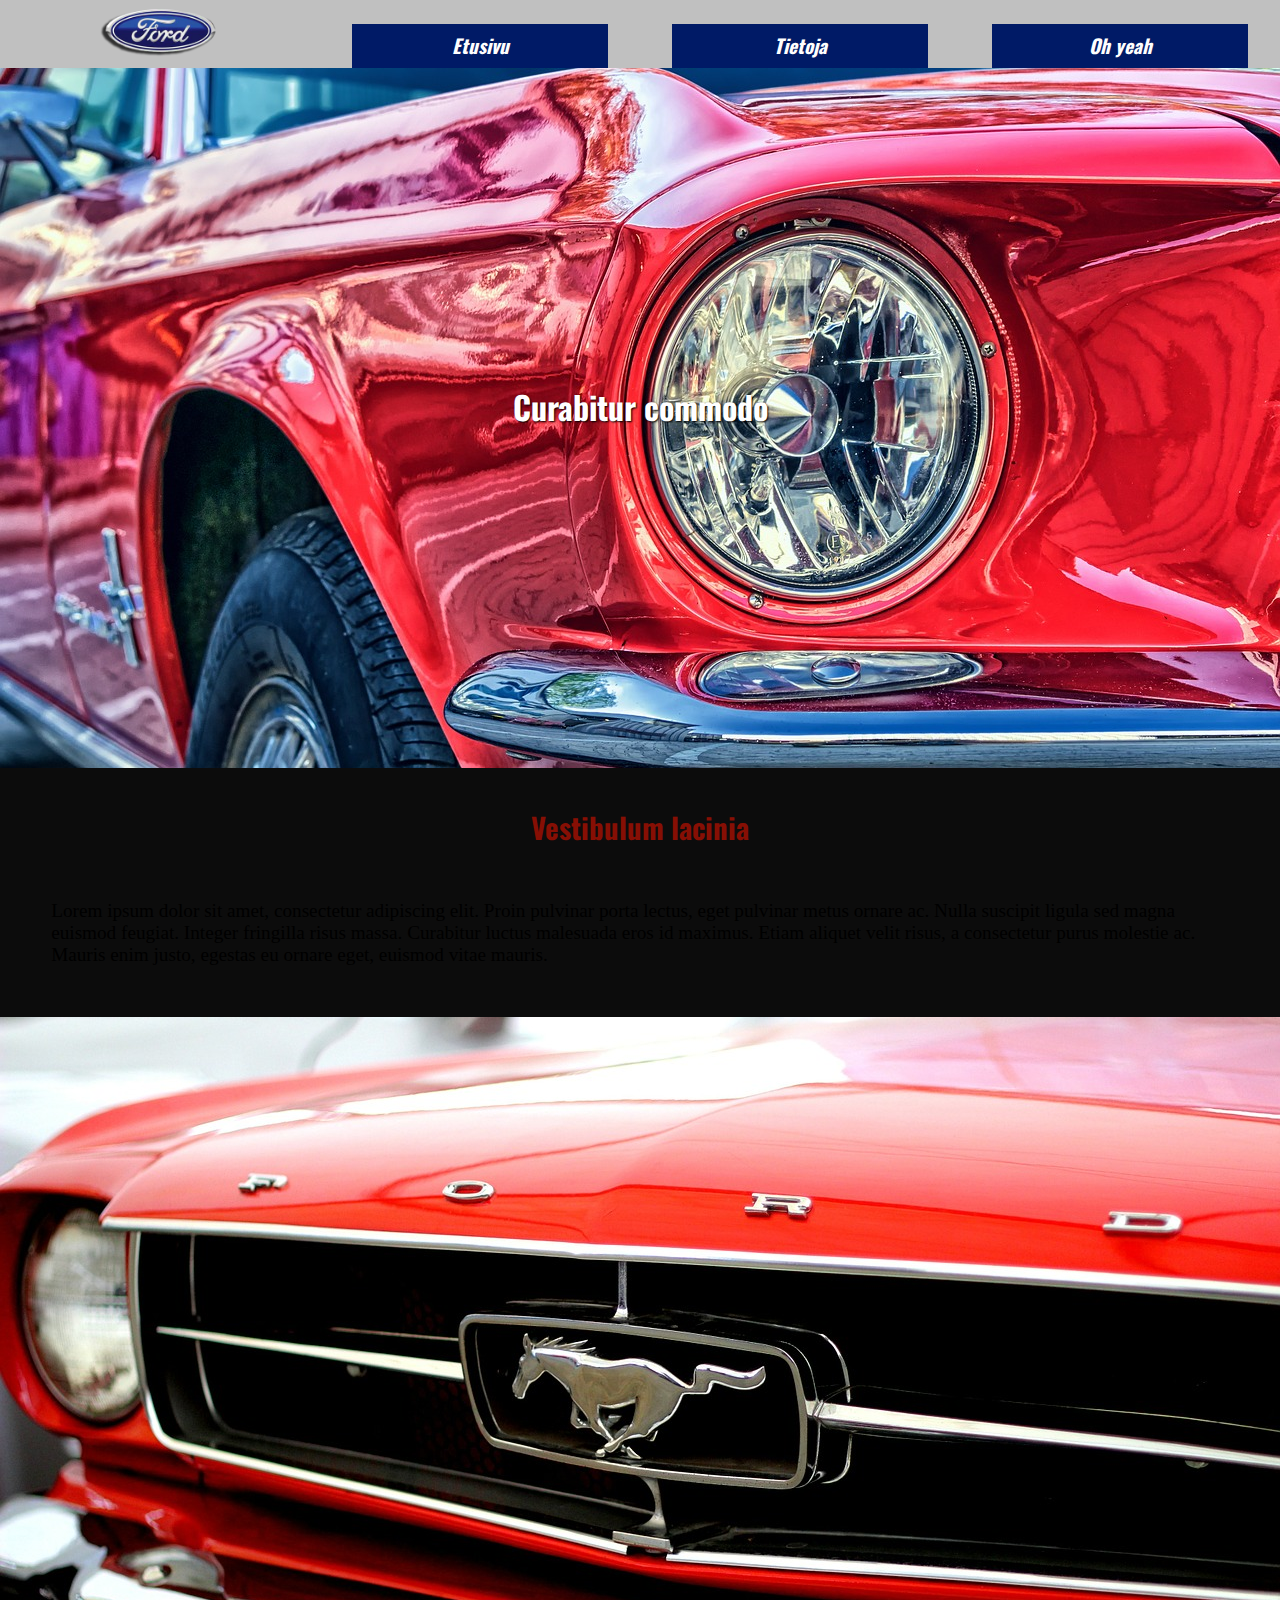
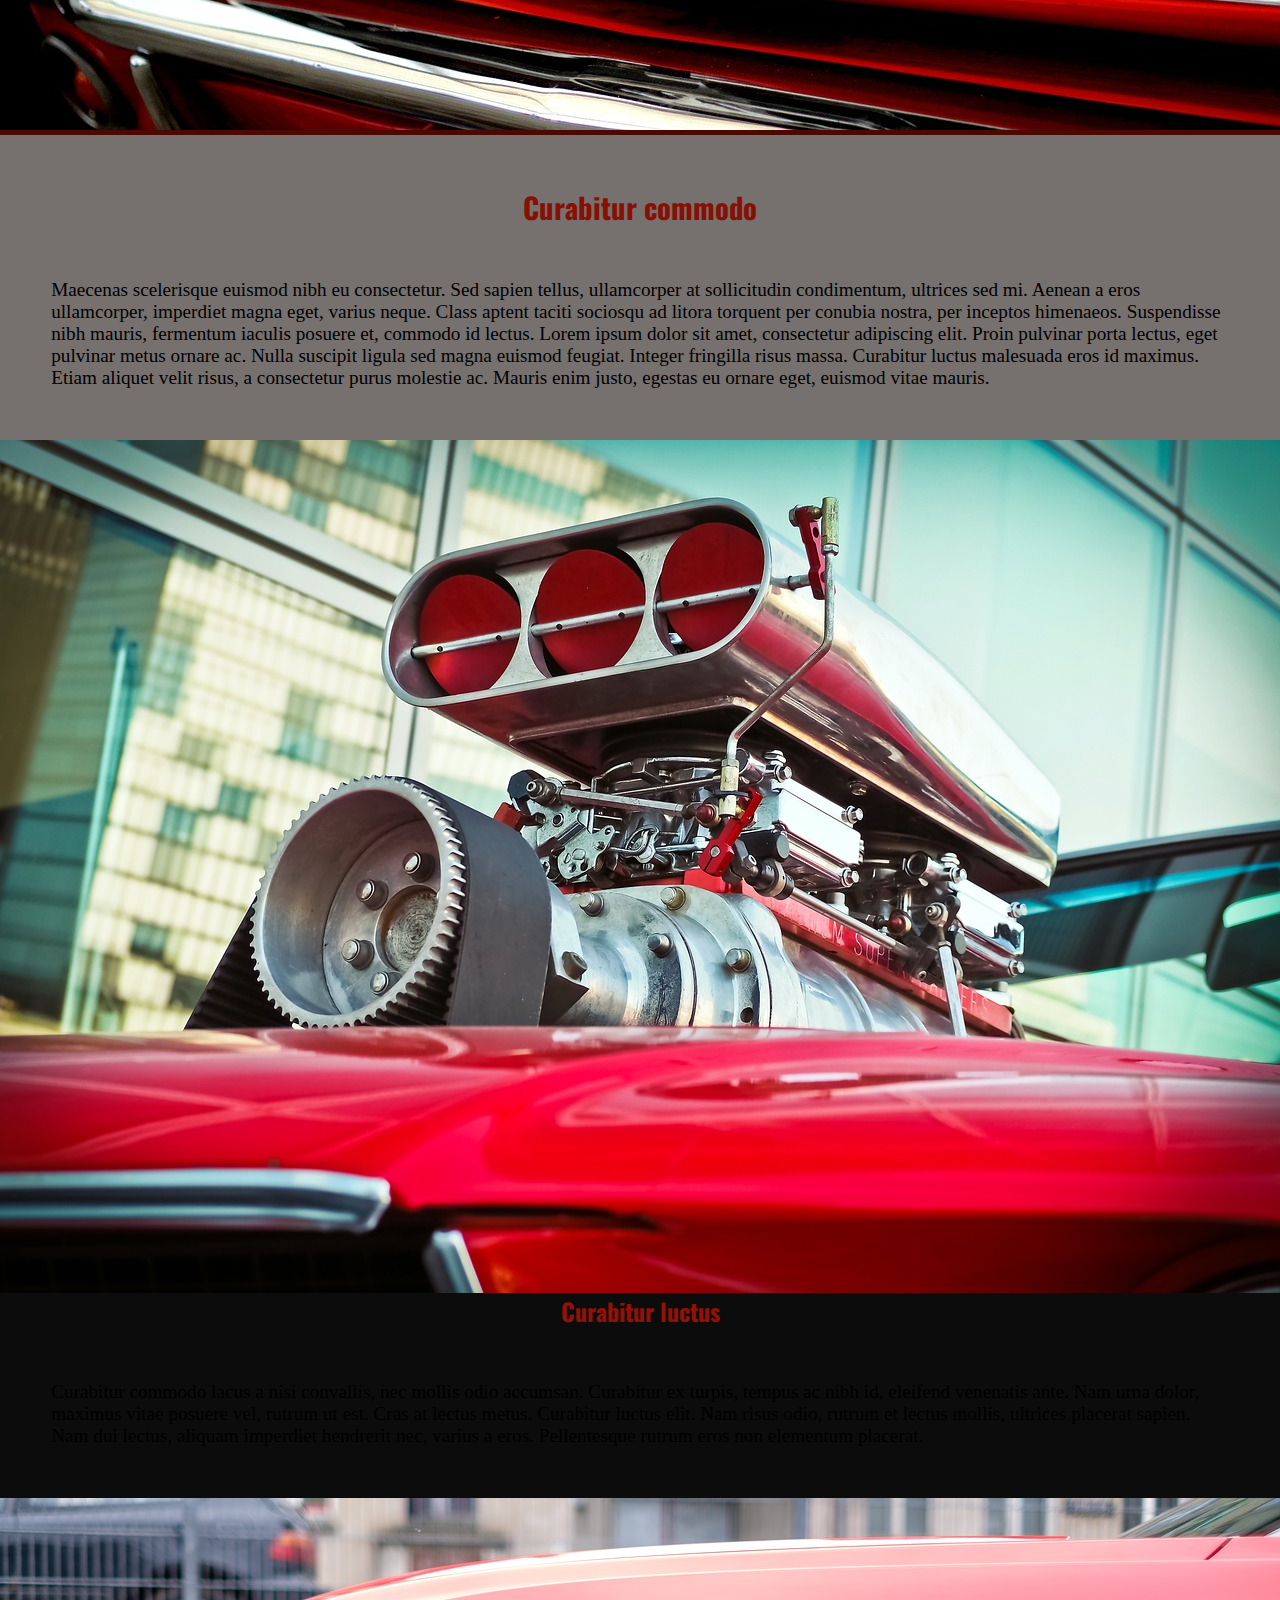
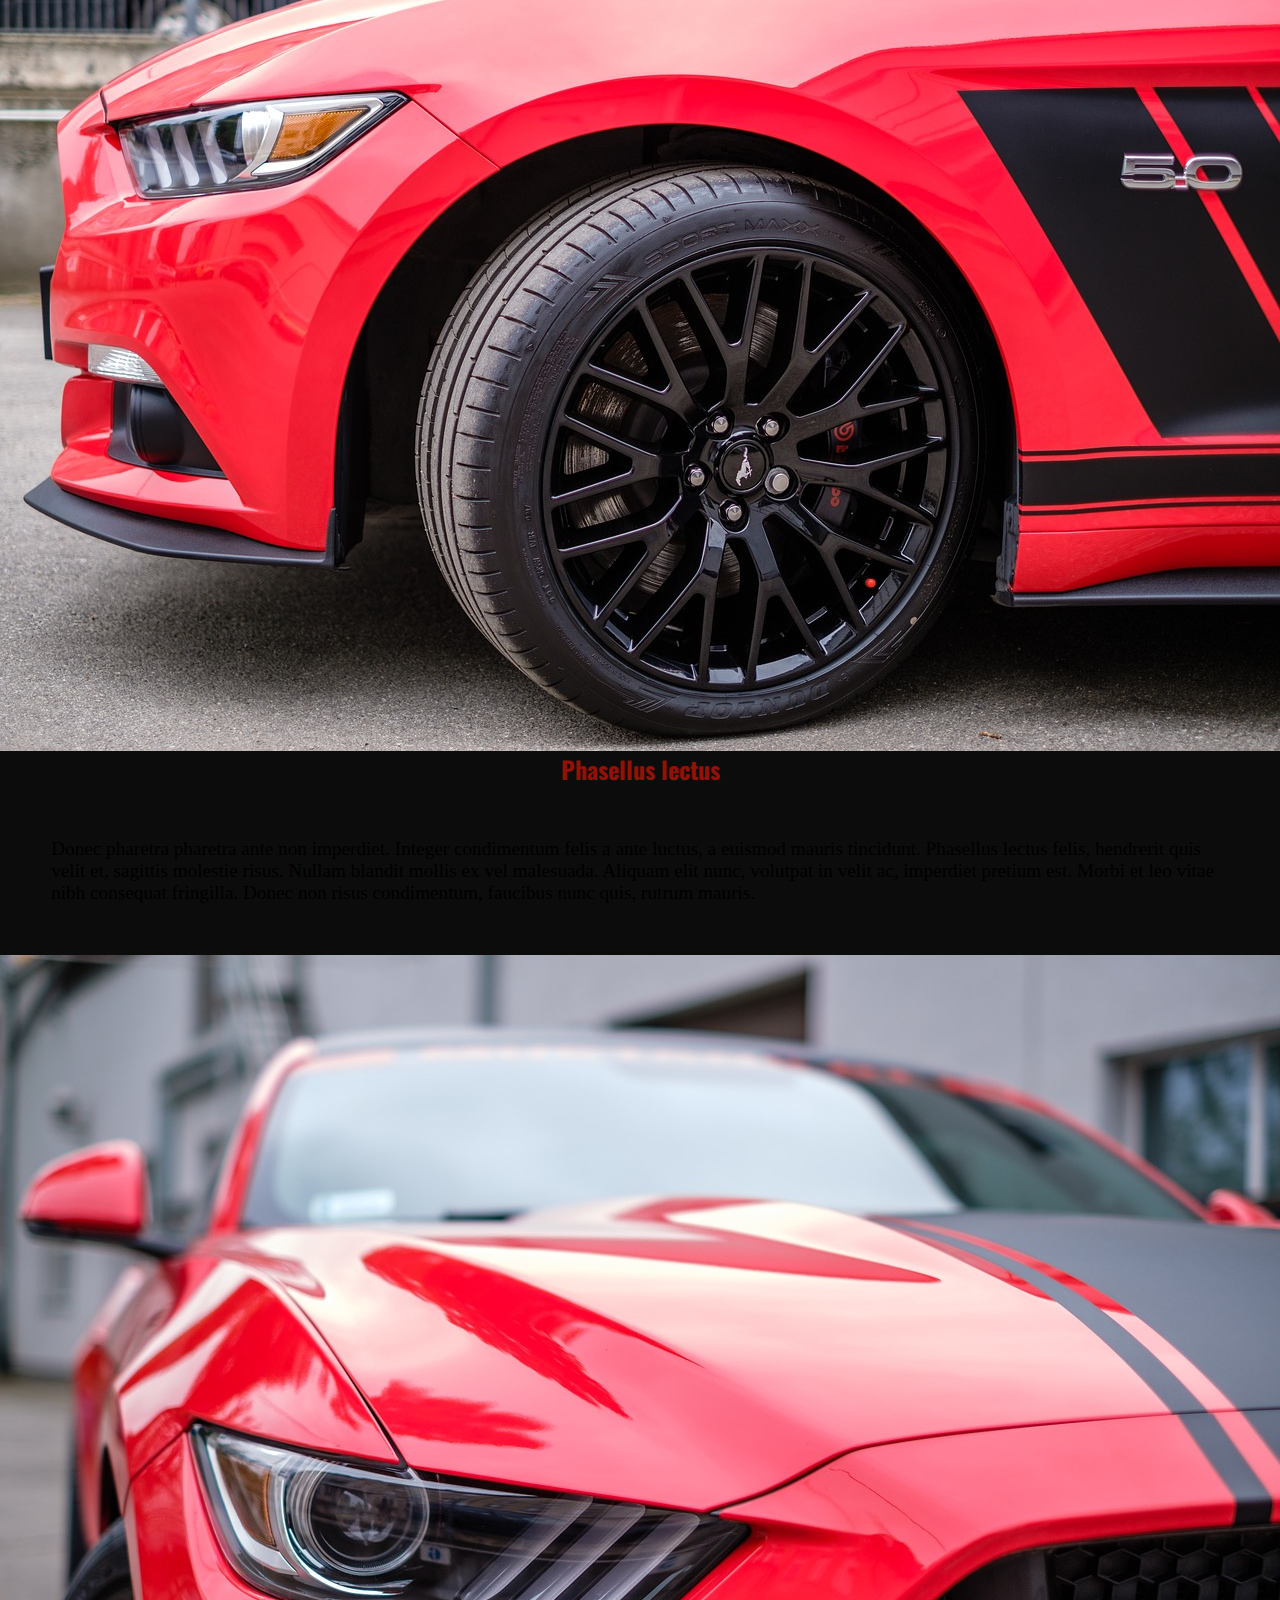
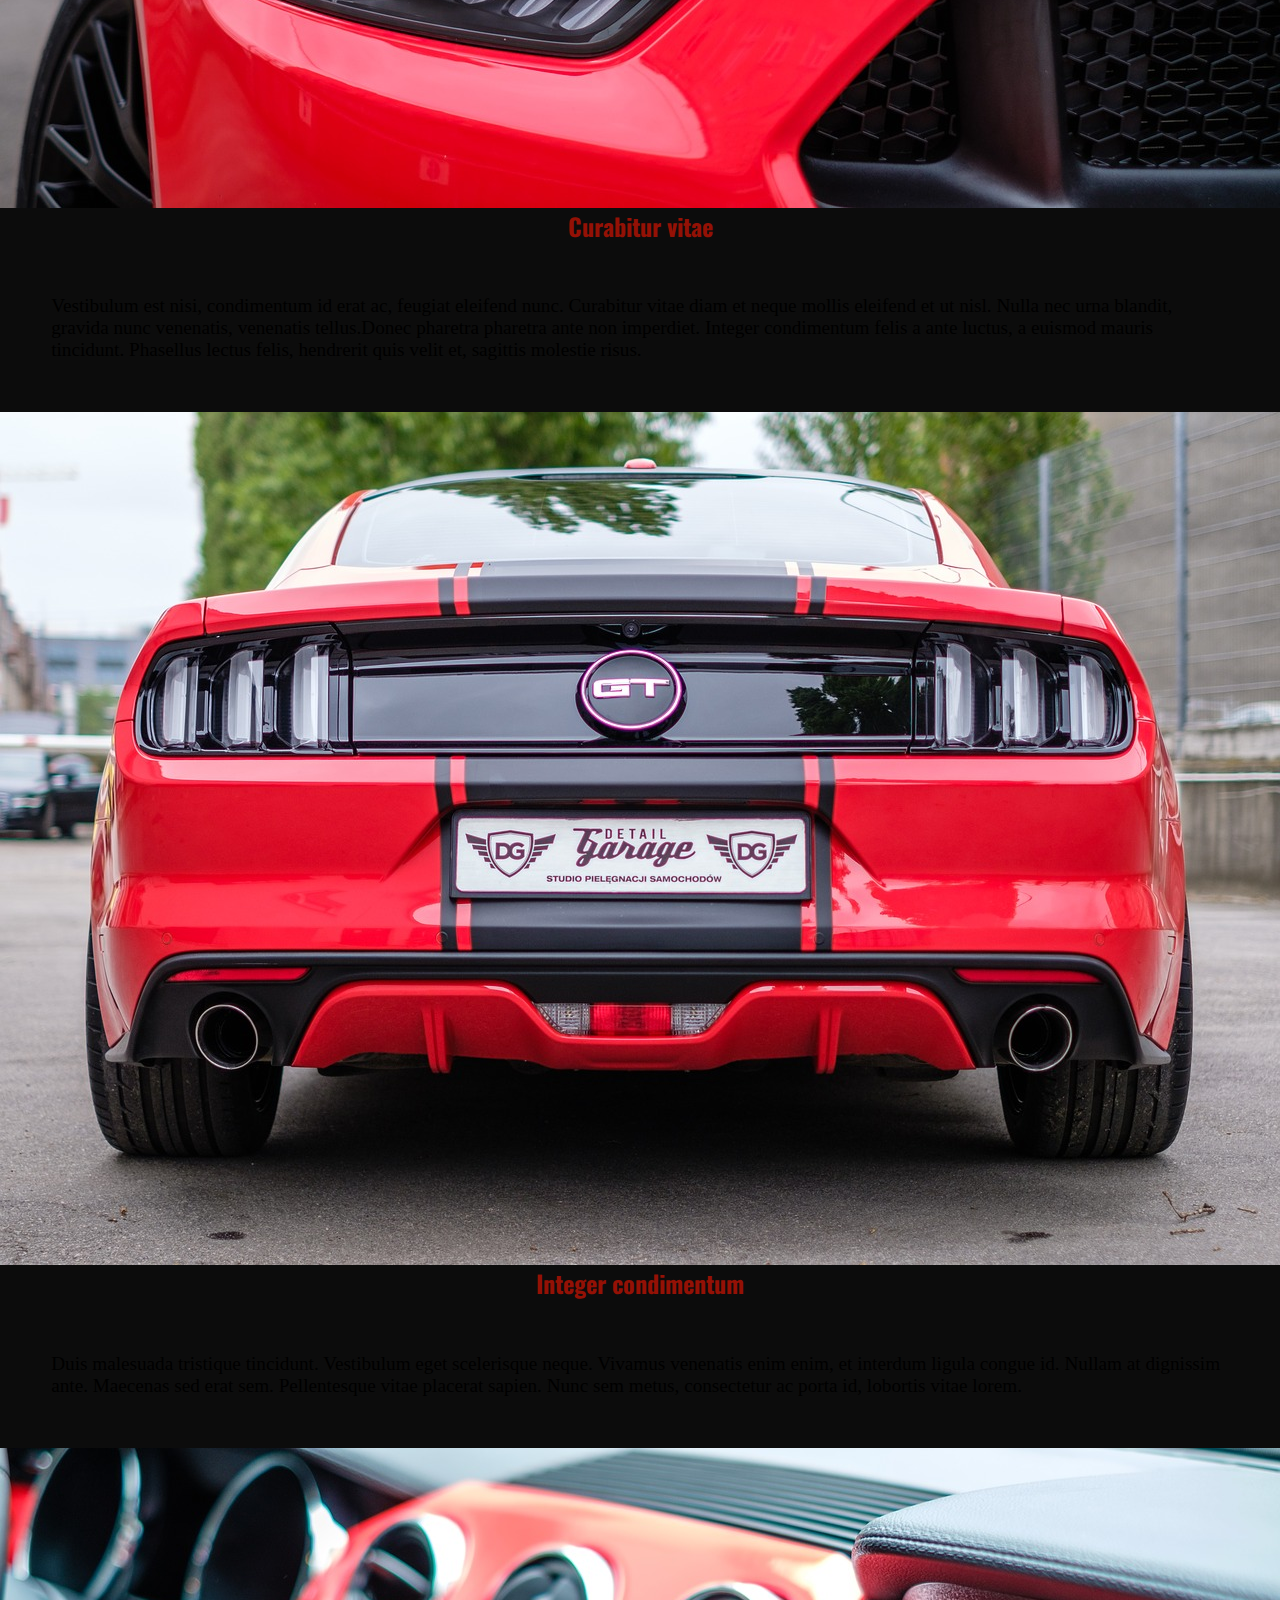
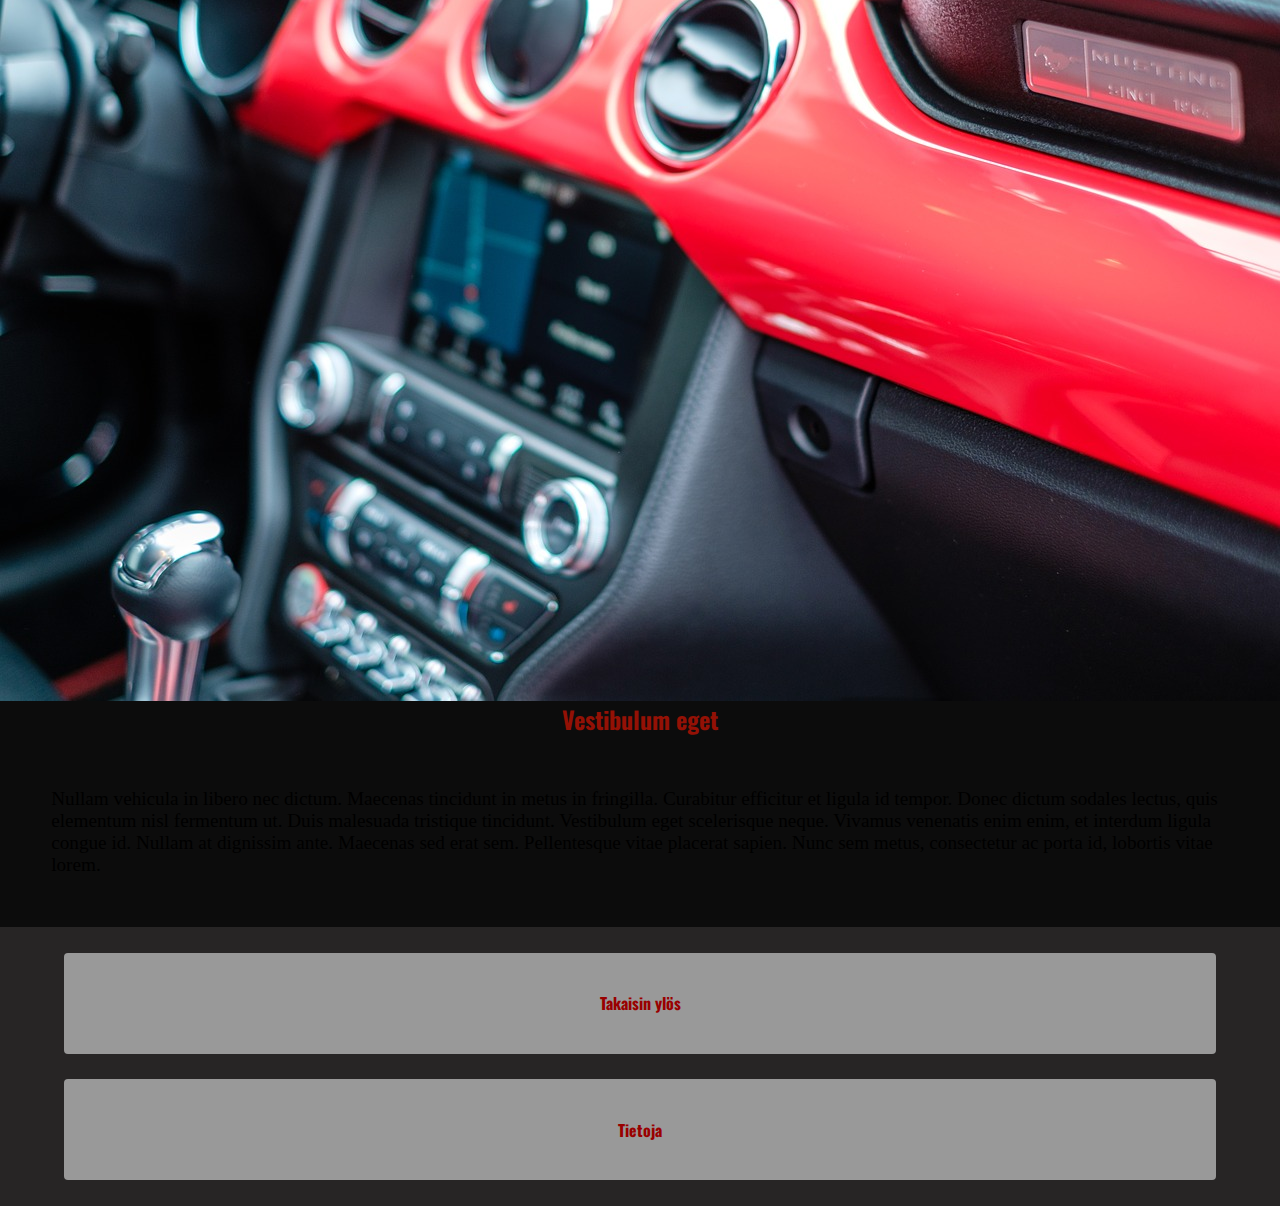
==== harkat/harkka_39.html @ 69d7d7a1 "harkka_39 alkua" ====
<!DOCTYPE html>
<html lang="en">
<head>
    <title>Harkka</title>
    <meta charset="UTF-8">
    <meta name="viewport" content="width=device-width, initial-scale=1">
    <link rel="stylesheet" href="harkka_39.css">
    <link href="https://fonts.googleapis.com/css?family=Oswald" rel="stylesheet">
</head>

<body>

    <nav>
      <ul>
        <li id="li-img"><a id="first-a" href=""><img src="img/ford-logo.png"/></a></li>
        <li><a href="">Etusivu</a></li>
        <li><a href="">Tietoja</a></li>
        <li><a href="">Oh yeah</a></li>
      </ul>
    </nav>

    <header>
        <img src="img/ford-2705402_1280.jpg" alt="ford">
        <h1>Curabitur commodo</h1>
    </header>
<div class="cont">
    <main>
        <img src="img/ford-290615_1280.jpg" alt="ford" />
        <h2>Vestibulum lacinia</h2>
        <p>Lorem ipsum dolor sit amet, consectetur adipiscing elit. Proin pulvinar porta lectus, eget pulvinar metus ornare ac. Nulla suscipit ligula sed magna euismod feugiat. Integer fringilla risus massa. Curabitur luctus malesuada eros id maximus. Etiam aliquet velit risus, a consectetur purus molestie ac. Mauris enim justo, egestas eu ornare eget, euismod vitae mauris.</p>
    </main>

    <aside>
      <h2>Curabitur commodo</h2>
      <p>Maecenas scelerisque euismod nibh eu consectetur. Sed sapien tellus, ullamcorper at sollicitudin condimentum, ultrices sed mi. Aenean a eros ullamcorper, imperdiet magna eget, varius neque. Class aptent taciti sociosqu ad litora torquent per conubia nostra, per inceptos himenaeos. Suspendisse nibh mauris, fermentum iaculis posuere et, commodo id lectus. Lorem ipsum dolor sit amet, consectetur adipiscing elit. Proin pulvinar porta lectus, eget pulvinar metus ornare ac. Nulla suscipit ligula sed magna euismod feugiat. Integer fringilla risus massa. Curabitur luctus malesuada eros id maximus. Etiam aliquet velit risus, a consectetur purus molestie ac. Mauris enim justo, egestas eu ornare eget, euismod vitae mauris.</p>
    </aside>
</div>
<div class="cont-2">
    <article id="a-1">
      <img src="img/ford-1730889_1280.jpg" alt="ford" />
        <h3>Curabitur luctus</h3>
        <p>Curabitur commodo lacus a nisi convallis, nec mollis odio accumsan. Curabitur ex turpis, tempus ac nibh id, eleifend venenatis ante. Nam urna dolor, maximus vitae posuere vel, rutrum ut est. Cras at lectus metus. Curabitur luctus elit. Nam risus odio, rutrum et lectus mollis, ultrices placerat sapien. Nam dui lectus, aliquam imperdiet hendrerit nec, varius a eros. Pellentesque rutrum eros non elementum placerat.</p>
    </article>

    <article id="a-2">
      <img src="img/mustang-2338369_1280.jpg" alt="ford" />
        <h3>Phasellus lectus</h3>
        <p>Donec pharetra pharetra ante non imperdiet. Integer condimentum felis a ante luctus, a euismod mauris tincidunt. Phasellus lectus felis, hendrerit quis velit et, sagittis molestie risus. Nullam blandit mollis ex vel malesuada. Aliquam elit nunc, volutpat in velit ac, imperdiet pretium est. Morbi et leo vitae nibh consequat fringilla. Donec non risus condimentum, faucibus nunc quis, rutrum mauris. </p>
    </article>

    <article id="a-3">
        <img src="img/mustang-2338377_1280.jpg" alt="ford" />
        <h3>Curabitur vitae</h3>
        <p>Vestibulum est nisi, condimentum id erat ac, feugiat eleifend nunc. Curabitur vitae diam et neque mollis eleifend et ut nisl. Nulla nec urna blandit, gravida nunc venenatis, venenatis tellus.Donec pharetra pharetra ante non imperdiet. Integer condimentum felis a ante luctus, a euismod mauris tincidunt. Phasellus lectus felis, hendrerit quis velit et, sagittis molestie risus.</p>
    </article>

    <article id="a-4">
        <img src="img/mustang-2338361_1280.jpg" alt="ford" />
        <h3>Integer condimentum</h3>
        <p>Duis malesuada tristique tincidunt. Vestibulum eget scelerisque neque. Vivamus venenatis enim enim, et interdum ligula congue id. Nullam at dignissim ante. Maecenas sed erat sem. Pellentesque vitae placerat sapien. Nunc sem metus, consectetur ac porta id, lobortis vitae lorem.</p>
    </article>
</div>
    <section>
        <img src="img/mustang-2338382_1280.jpg" alt="ford" />
        <h3>Vestibulum eget</h3>
        <p>Nullam vehicula in libero nec dictum. Maecenas tincidunt in metus in fringilla. Curabitur efficitur et ligula id tempor. Donec dictum sodales lectus, quis elementum nisl fermentum ut. Duis malesuada tristique tincidunt. Vestibulum eget scelerisque neque. Vivamus venenatis enim enim, et interdum ligula congue id. Nullam at dignissim ante. Maecenas sed erat sem. Pellentesque vitae placerat sapien. Nunc sem metus, consectetur ac porta id, lobortis vitae lorem.</p>
    </section>

    <footer>
      <ul>
        <li><a href="">Takaisin ylös</a></li>
        <li><a href="">Tietoja</a></li>
      </ul>
    </footer>

</body>
</html>
---- harkat/harkka_39.css ----
*{
  padding: 0;
  margin: 0;
}
body {
  background: #827c7b;
}
nav {
  width: 100%;
  background: #c0c0c0;
}
nav ul {
  list-style: none;
  margin: 0 auto;
  text-align: center;
  display: flex;
  flex-flow: column nowrap;
}
nav li {
  width: 90%;
  margin: 0 auto;
  padding: 2% 2.5%;
}
#li-img {
  background: none;
  padding: 0;
}
nav img {
  width: 100%;
  margin: 0 auto;
}
#first-a {
  background: none;
  padding:0;
}
nav a {
  display: inline-block;
  background: #001a66;
  padding: 3% 0;
  width: 40%;
  margin: 0 auto;
  border-radius: 50%;
  font-family: 'Oswald', sans-serif;
  text-decoration: none;
  color: #fefefe;
  font-weight: bold;
  font-style: italic;
  font-size: 1.2em;
}
header {
  width: 100%;
  margin: 0 auto;
  text-align: center;
  position: relative;
}
header img {
  width: 100%;
  height: auto;
}
header h1 {
  display: inline-block;
  width: 100%;
  color: white;
  text-shadow: 1px 1px 2px black;
  position: absolute;
  top: 45%;
  left: 0;
  font-family: 'Oswald', sans-serif;
}
main {
  margin: 3% 0 0 0;
  display: flex;
  justify-content: center;
  flex-flow: column;
}
img {
  display: flex;
  width: 100%;
  height: 100%;
}
main img {
  order:3;

}
h2 {
  font-size: 1.8em;
  align-self: center;
  color: #870F04;
  font-family: 'Oswald', sans-serif;
}
h3 {
  font-size: 1.5em;
  align-self: center;
  color:#941105;
  font-family: 'Oswald', sans-serif;
}
main h2 {
  order: 1;
}
main p {
  order: 2;
}
p {
  box-sizing: border-box;
  padding: 4%;
  font-size: 1.2em;
}
aside {
  background-color: #76706f;
  border-top: 5px solid #4a0903;
  display: flex;
  flex-flow: column;
}
aside h2 {
  margin-top: 4%;
}
article {
  display: flex;
  flex-flow: column wrap;
}
section {
  display: flex;
  flex-flow: column wrap;
}
footer {
  width: 100%;
  display: flex;
  background: #272525;
}
footer ul {
  width: 100%;
  list-style-type: none;
}
footer li {
  background: #999999;
  width: 90%;
  padding: 3% 0%;
  margin: 2% auto;
  text-align: center;
  border-radius: 4px;
}
footer a {
  font-family: 'Oswald', sans-serif;
  font-weight: bold;
  text-decoration: none;
  color:#990000;
}
@media only screen and (min-width: 500px) and (max-width: 960px) {
  p {
    font-size: 1.3em;
  }
  nav ul {
    flex-flow: row wrap;
    width: 100%;
  }
  nav li {
    display: inline-flex;
    height: 20%;
    width: 20%;
  }
  #first-a {
    width: 100%;
    padding: 0;
  }
  nav a {
    width: 100%;
    padding: 7% 2%;
    margin: 0;
    font-size: 1em;
  }
  #li-img {
    width: 20%;
  }
  .cont{
    display: flex;
    flex-flow: row nowrap;
    align-content: flex-start;
    background: #76706f;
    border-bottom:  5px solid #4a0903;
  }
  nav img {
    width: 100%;
  }
  main {
    padding: 0;
    margin: 0;
    width: 50%;
    display: flex;
    justify-content: flex-start;
  }
  main img {
    order:1;
    width: 100%;
    height: auto;
  }
  aside {
    border: none;
    width: 50%;
  }
  .cont-2{
    display: flex;
    flex-flow: row wrap;
    background: #827c7b;
    border-bottom:  5px solid #4a0903;
  }
  article {
    width: 50%;
    display: flex;
    flex-flow: column nowrap;
  }
  article p {
    width: 100%;
  }
  article img {
    width: 100%;
    height: auto;
  }
  #a-1 {
    order: 4;
  }
  #a-2 {
    order: 3;
  }
  #a-3 {
    order: 4;
  }
  #a-4 {
    order: 1
  }
}
@media only screen and (min-width: 960px){
  body{
    background: #0c0c0c;
  }
  nav {
    z-index: -2
  }
  nav ul {
    width: 100%;
    list-style: none;
    display: flex;
    padding: 0;
    flex-flow: row nowrap;

  }
  nav li {
    padding: 0;
    width: 20%;
    display: inline-block;
    align-self: flex-end;
  }
  #li-img {
    align-self: flex-start;
    background: none;
    padding: 0;
  }
  nav img {
    width: 50%;
    margin: 0 auto;
  }
  #first-a {
    background: none;
    padding:0;
  }
  nav a {
    display: inline-block;
    background: #001a66;
    width: 100%;
    margin: 0 auto;
    border-radius: 0;
  }
  header {
    max-height: 700px;
    overflow: hidden;
  }
  header img {
    max-width: 100%;
    height: auto;
    margin: -5% auto 5% auto;
  }
}
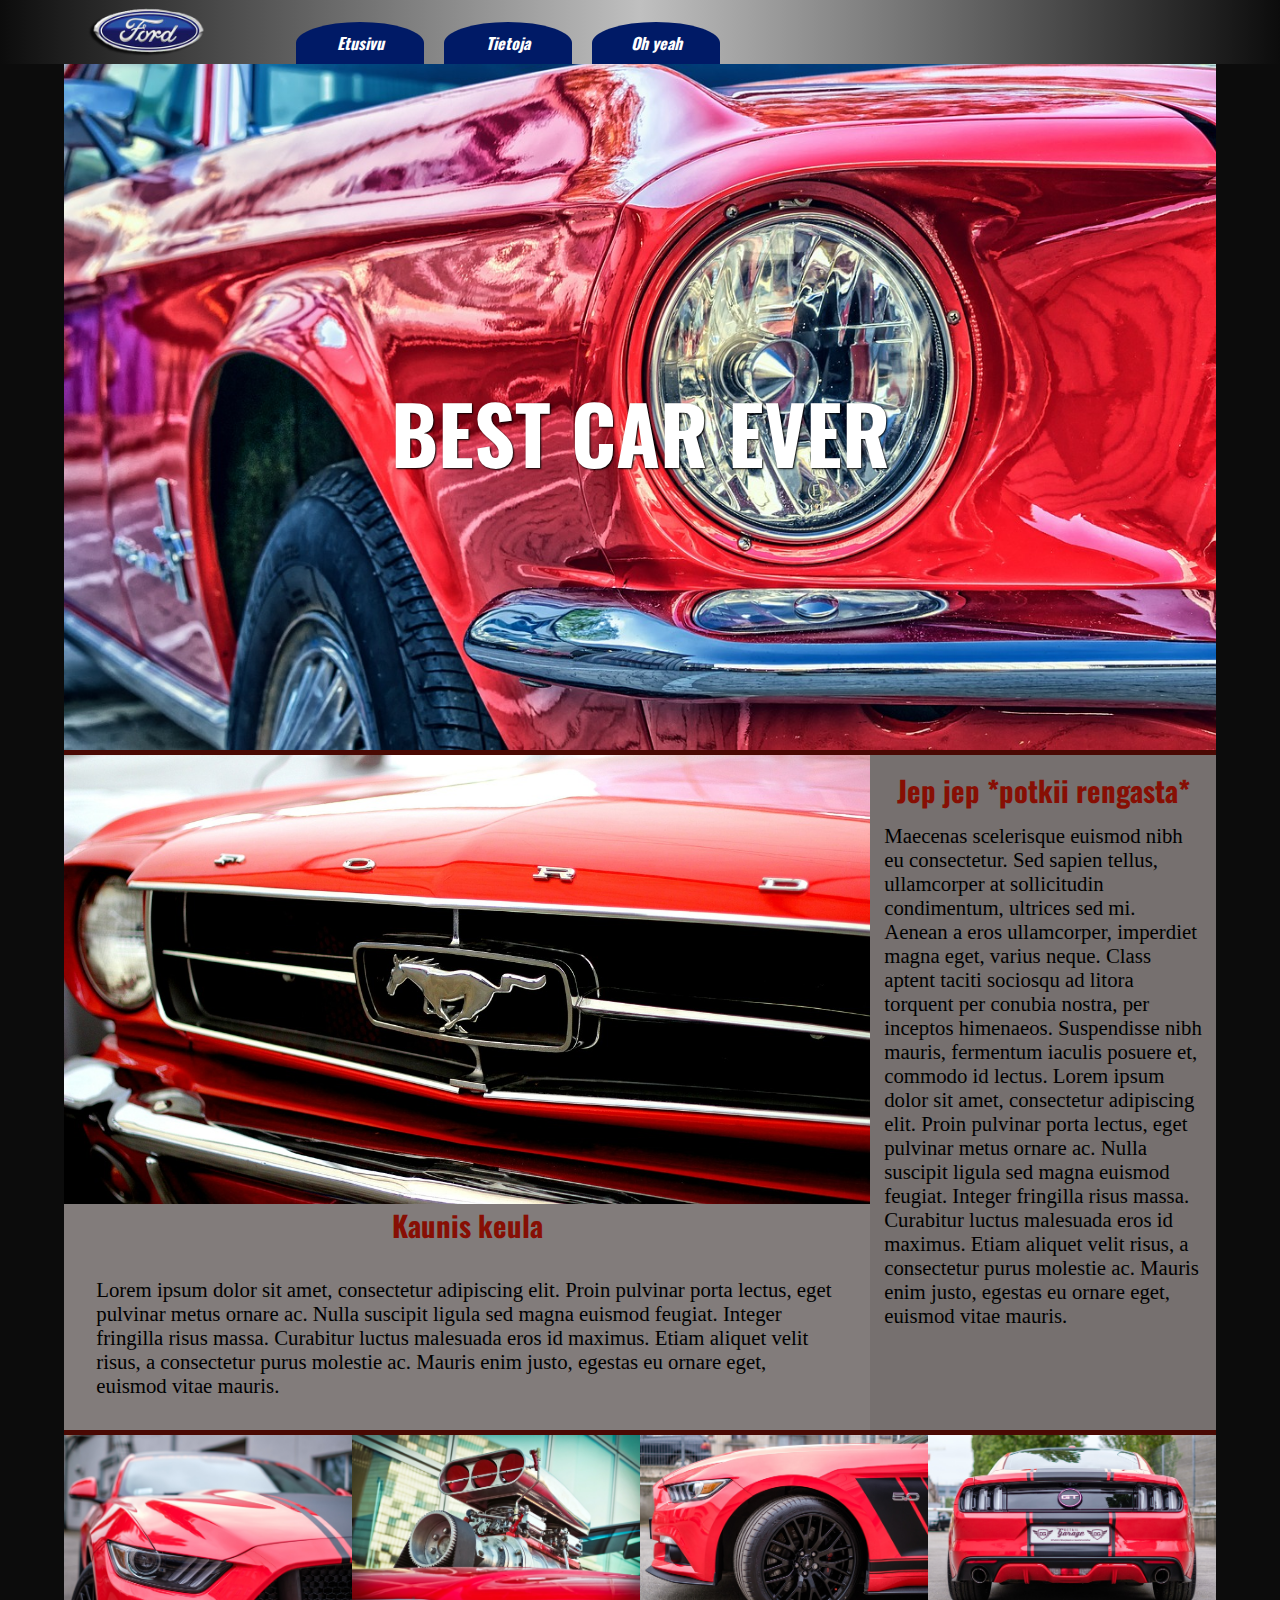
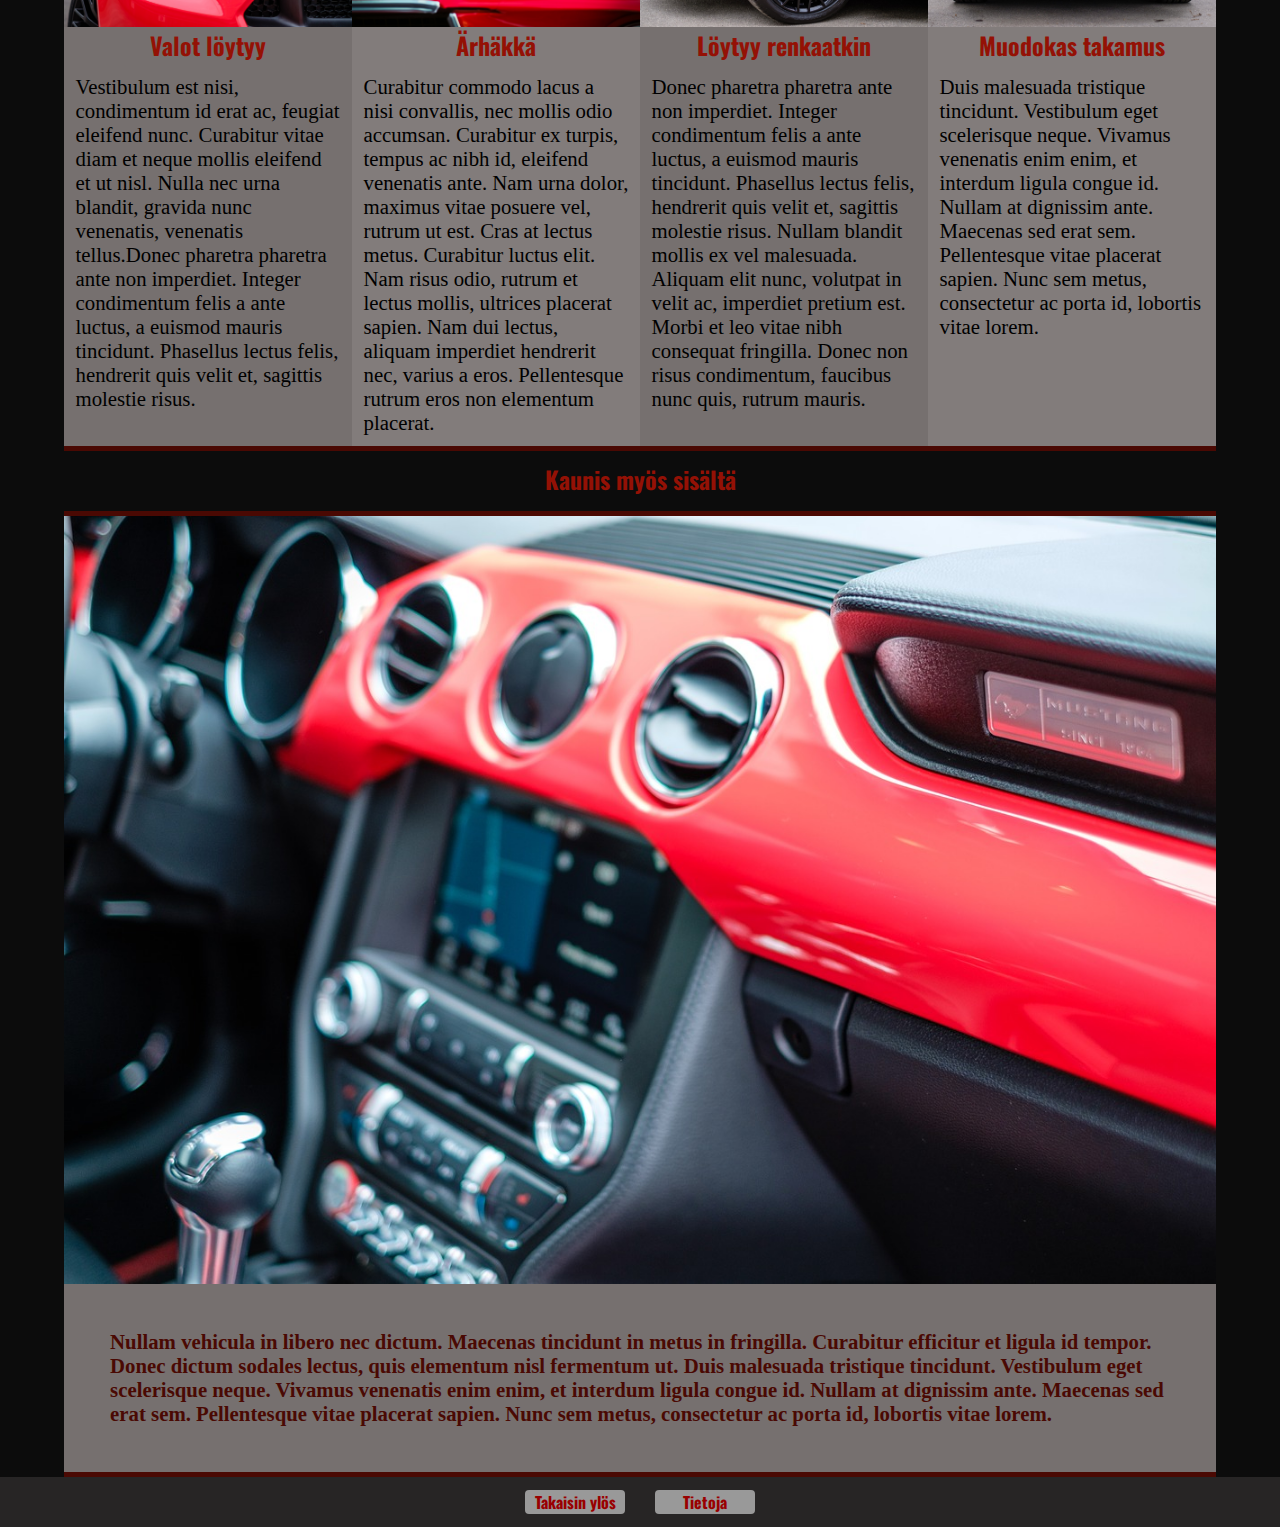
==== commit 2b974216: "valmis" ====
--- a/harkat/harkka_39.html
+++ b/harkat/harkka_39.html
@@ -10,7 +10,7 @@
 
 <body>
 
-    <nav>
+    <nav id="anchor">
       <ul>
         <li id="li-img"><a id="first-a" href=""><img src="img/ford-logo.png"/></a></li>
         <li><a href="">Etusivu</a></li>
@@ -18,57 +18,58 @@
         <li><a href="">Oh yeah</a></li>
       </ul>
     </nav>
-
+<div class="container">
     <header>
         <img src="img/ford-2705402_1280.jpg" alt="ford">
-        <h1>Curabitur commodo</h1>
+        <h1>BEST CAR EVER</h1>
     </header>
+
 <div class="cont">
     <main>
         <img src="img/ford-290615_1280.jpg" alt="ford" />
-        <h2>Vestibulum lacinia</h2>
+        <h2>Kaunis keula</h2>
         <p>Lorem ipsum dolor sit amet, consectetur adipiscing elit. Proin pulvinar porta lectus, eget pulvinar metus ornare ac. Nulla suscipit ligula sed magna euismod feugiat. Integer fringilla risus massa. Curabitur luctus malesuada eros id maximus. Etiam aliquet velit risus, a consectetur purus molestie ac. Mauris enim justo, egestas eu ornare eget, euismod vitae mauris.</p>
     </main>
 
     <aside>
-      <h2>Curabitur commodo</h2>
+      <h2>Jep jep *potkii rengasta*</h2>
       <p>Maecenas scelerisque euismod nibh eu consectetur. Sed sapien tellus, ullamcorper at sollicitudin condimentum, ultrices sed mi. Aenean a eros ullamcorper, imperdiet magna eget, varius neque. Class aptent taciti sociosqu ad litora torquent per conubia nostra, per inceptos himenaeos. Suspendisse nibh mauris, fermentum iaculis posuere et, commodo id lectus. Lorem ipsum dolor sit amet, consectetur adipiscing elit. Proin pulvinar porta lectus, eget pulvinar metus ornare ac. Nulla suscipit ligula sed magna euismod feugiat. Integer fringilla risus massa. Curabitur luctus malesuada eros id maximus. Etiam aliquet velit risus, a consectetur purus molestie ac. Mauris enim justo, egestas eu ornare eget, euismod vitae mauris.</p>
     </aside>
 </div>
 <div class="cont-2">
     <article id="a-1">
       <img src="img/ford-1730889_1280.jpg" alt="ford" />
-        <h3>Curabitur luctus</h3>
+        <h3>Ärhäkkä</h3>
         <p>Curabitur commodo lacus a nisi convallis, nec mollis odio accumsan. Curabitur ex turpis, tempus ac nibh id, eleifend venenatis ante. Nam urna dolor, maximus vitae posuere vel, rutrum ut est. Cras at lectus metus. Curabitur luctus elit. Nam risus odio, rutrum et lectus mollis, ultrices placerat sapien. Nam dui lectus, aliquam imperdiet hendrerit nec, varius a eros. Pellentesque rutrum eros non elementum placerat.</p>
     </article>
 
     <article id="a-2">
       <img src="img/mustang-2338369_1280.jpg" alt="ford" />
-        <h3>Phasellus lectus</h3>
+        <h3>Löytyy renkaatkin</h3>
         <p>Donec pharetra pharetra ante non imperdiet. Integer condimentum felis a ante luctus, a euismod mauris tincidunt. Phasellus lectus felis, hendrerit quis velit et, sagittis molestie risus. Nullam blandit mollis ex vel malesuada. Aliquam elit nunc, volutpat in velit ac, imperdiet pretium est. Morbi et leo vitae nibh consequat fringilla. Donec non risus condimentum, faucibus nunc quis, rutrum mauris. </p>
     </article>
 
     <article id="a-3">
         <img src="img/mustang-2338377_1280.jpg" alt="ford" />
-        <h3>Curabitur vitae</h3>
+        <h3>Valot löytyy</h3>
         <p>Vestibulum est nisi, condimentum id erat ac, feugiat eleifend nunc. Curabitur vitae diam et neque mollis eleifend et ut nisl. Nulla nec urna blandit, gravida nunc venenatis, venenatis tellus.Donec pharetra pharetra ante non imperdiet. Integer condimentum felis a ante luctus, a euismod mauris tincidunt. Phasellus lectus felis, hendrerit quis velit et, sagittis molestie risus.</p>
     </article>
 
     <article id="a-4">
         <img src="img/mustang-2338361_1280.jpg" alt="ford" />
-        <h3>Integer condimentum</h3>
+        <h3>Muodokas takamus</h3>
         <p>Duis malesuada tristique tincidunt. Vestibulum eget scelerisque neque. Vivamus venenatis enim enim, et interdum ligula congue id. Nullam at dignissim ante. Maecenas sed erat sem. Pellentesque vitae placerat sapien. Nunc sem metus, consectetur ac porta id, lobortis vitae lorem.</p>
     </article>
 </div>
     <section>
         <img src="img/mustang-2338382_1280.jpg" alt="ford" />
-        <h3>Vestibulum eget</h3>
+        <h3>Kaunis myös sisältä</h3>
         <p>Nullam vehicula in libero nec dictum. Maecenas tincidunt in metus in fringilla. Curabitur efficitur et ligula id tempor. Donec dictum sodales lectus, quis elementum nisl fermentum ut. Duis malesuada tristique tincidunt. Vestibulum eget scelerisque neque. Vivamus venenatis enim enim, et interdum ligula congue id. Nullam at dignissim ante. Maecenas sed erat sem. Pellentesque vitae placerat sapien. Nunc sem metus, consectetur ac porta id, lobortis vitae lorem.</p>
     </section>
-
+</div>
     <footer>
       <ul>
-        <li><a href="">Takaisin ylös</a></li>
+        <li><a href="#anchor">Takaisin ylös</a></li>
         <li><a href="">Tietoja</a></li>
       </ul>
     </footer>
--- a/harkat/harkka_39.css
+++ b/harkat/harkka_39.css
@@ -145,7 +145,7 @@
   text-decoration: none;
   color:#990000;
 }
-@media only screen and (min-width: 500px) and (max-width: 960px) {
+@media only screen and (min-width: 500px) {
   p {
     font-size: 1.3em;
   }
@@ -168,6 +168,9 @@
     margin: 0;
     font-size: 1em;
   }
+  nav a:hover {
+    background: #1a52ad;
+  }
   #li-img {
     width: 20%;
   }
@@ -229,11 +232,17 @@
   }
 }
 @media only screen and (min-width: 960px){
+  .container{
+    max-width: 90%;
+    margin: 0 auto;
+  }
   body{
     background: #0c0c0c;
   }
   nav {
-    z-index: -2
+    z-index: -2;
+    background: #c0c0c0;
+    background: linear-gradient(-90deg, #0c0c0c,#c0c0c0, #0c0c0c)
   }
   nav ul {
     width: 100%;
@@ -244,9 +253,10 @@
 
   }
   nav li {
-    padding: 0;
-    width: 20%;
-    display: inline-block;
+    margin: 0 0 0 20px;
+    padding: 0;
+    width: 10%;
+    display: inline-flex;
     align-self: flex-end;
   }
   #li-img {
@@ -267,15 +277,85 @@
     background: #001a66;
     width: 100%;
     margin: 0 auto;
-    border-radius: 0;
+    border-radius: 50% 50% 0 0;
+    transition-duration: 0.3s;
+  }
+  nav a:hover {
+    border-radius: 50%;
+    transition-duration: 0.3s;
   }
   header {
     max-height: 700px;
     overflow: hidden;
   }
+  header h1 {
+    font-size: 5em;
+  }
   header img {
     max-width: 100%;
     height: auto;
-    margin: -5% auto 5% auto;
-  }
-}
+    margin: -5% auto 0 auto;
+  }
+  .cont {
+    display: flex;
+    flex-flow: row;
+  }
+  main {
+    width: 70%;
+    margin-top: 0;
+    background:#827c7b;
+    border-top:  5px solid #4a0903;
+  }
+  aside {
+    border-top:  5px solid #4a0903;
+    width: 30%;
+  }
+  .cont-2 {
+    display: flex;
+    flex-flow: nowrap row-reverse;
+  }
+  article {
+    width: 25%;
+    flex-flow: column nowrap;
+  }
+  #a-2,#a-3 {
+    background: #76706f;
+  }
+  section {
+    flex-flow: row wrap;
+    justify-content: center;
+    border-bottom:  5px solid #4a0903;
+  }
+  section img {
+    order:2;
+  }
+  section h3 {
+    text-align: center;
+    width: 100%;
+    order: 1;
+    height: 50px;
+    padding-top: 10px;
+    border-bottom:  5px solid #4a0903;
+  }
+  section p {
+    order:3;
+    align-self: flex-end;
+    width:100%;
+    color: #4a0903;
+    font-weight: bold;
+    background: #76706f;
+  }
+  footer {
+    text-align: center;
+  }
+  footer li {
+    display: inline-flex;
+    padding:0;
+    margin: 1%;
+    width: 100px;
+  }
+  footer a {
+    width: 100%;
+    text-align: center;
+  }
+}
